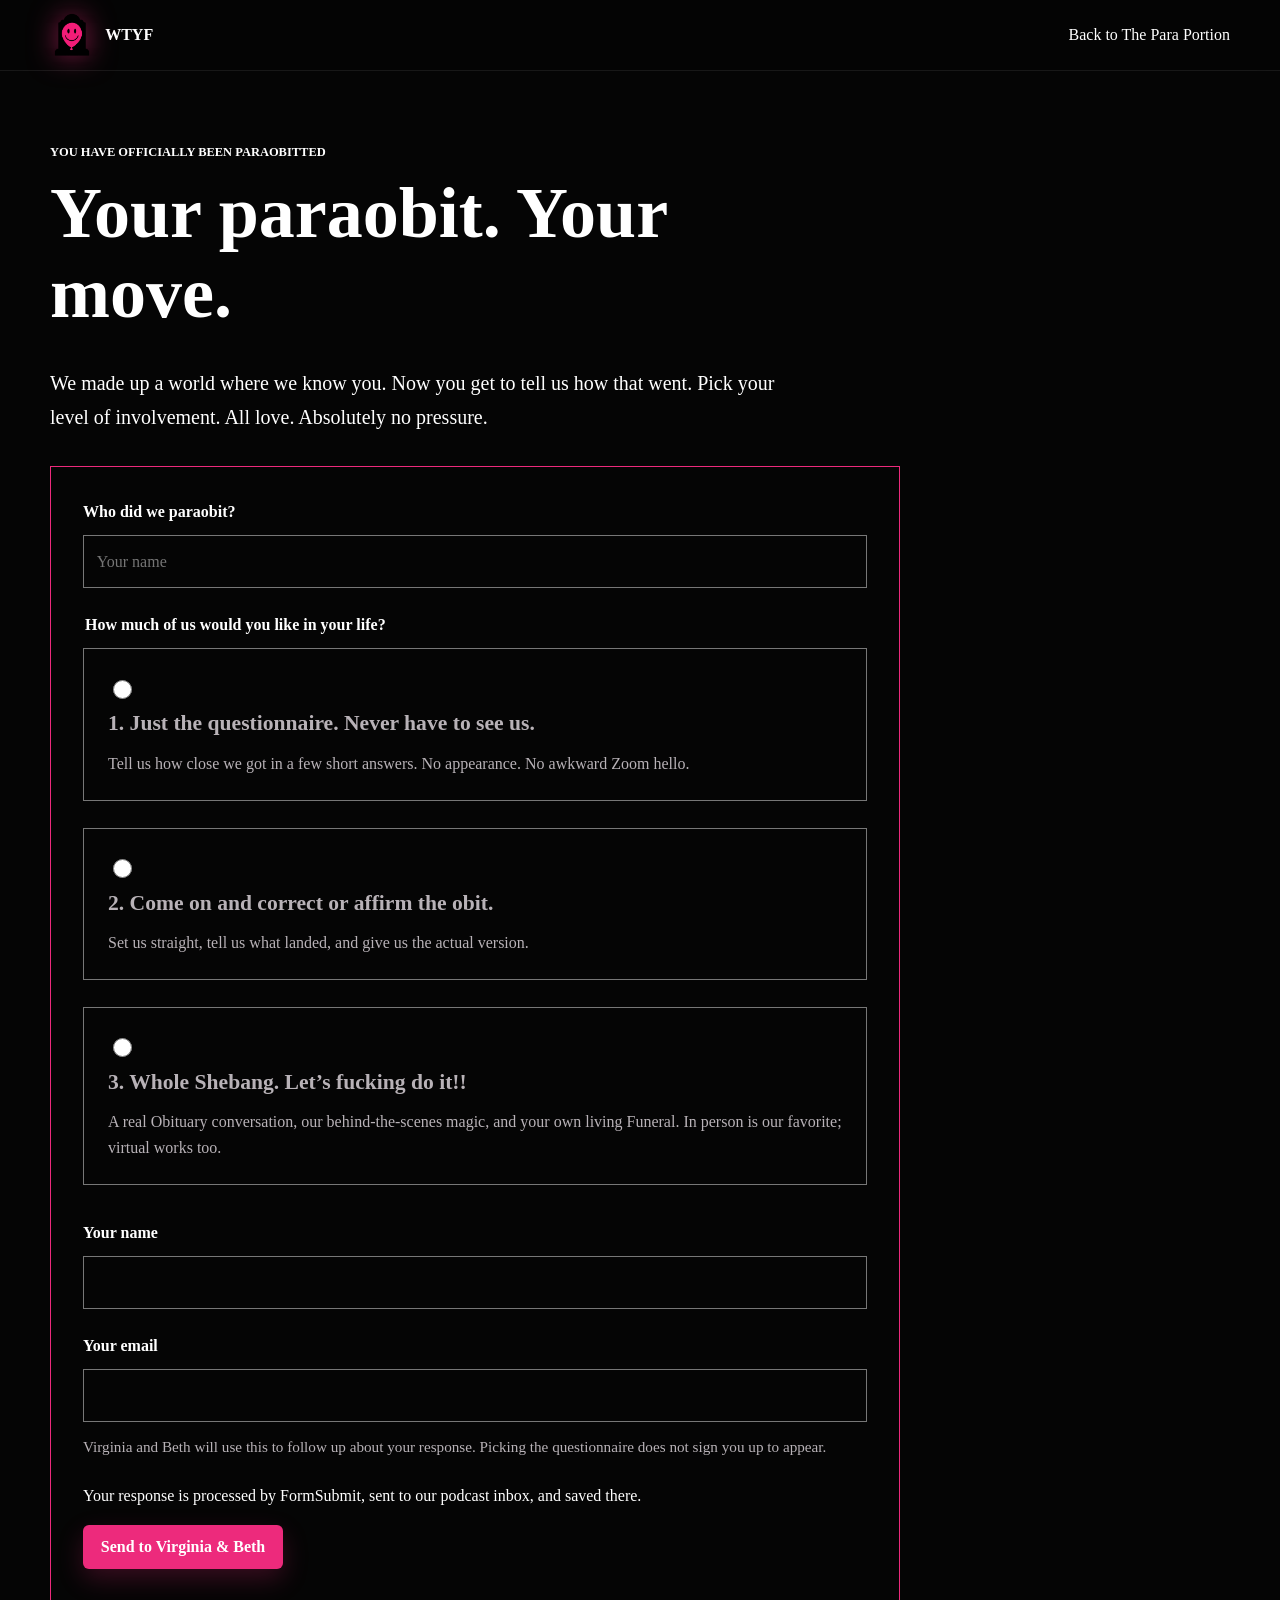
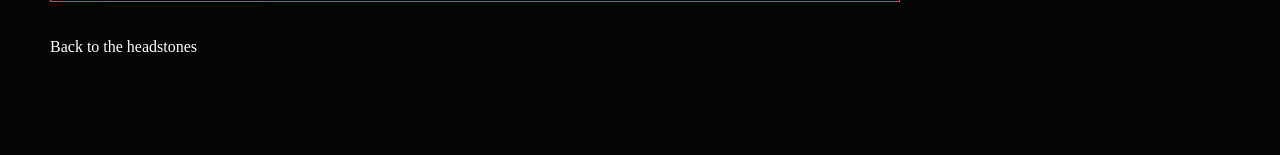
==== para-response.html @ bd0ec076 "Add nominations and paraobit response forms with approved email delivery" ====
<!doctype html><html lang="en"><head><meta charset="utf-8"><meta name="viewport" content="width=device-width,initial-scale=1"><title>Your paraobit. Your move. | WTYF</title><link rel="stylesheet" href="styles.css"></head><body><a class="skip-link" href="#main">Skip to content</a><header class="site-header"><nav class="nav-shell"><a class="brand-lockup" href="index.html"><img src="assets/images/tombstone-logo-transparent.png" alt="" width="44" height="44"><span>WTYF</span></a><a href="index.html#para-portion">Back to The Para Portion</a></nav></header><main id="main" class="para-response-main"><div class="section-inner"><p class="section-kicker">You have officially been paraobitted</p><h1>Your paraobit. Your move.</h1><p class="response-intro">We made up a world where we know you. Now you get to tell us how that went. Pick your level of involvement. All love. Absolutely no pressure.</p><form class="nomination-form para-response-form" action="https://formsubmit.co/welcometoyourfuneralpodcast@gmail.com" method="POST" data-response-form><input type="hidden" name="_template" value="table"><input type="hidden" name="_next" value="https://wtyf-podcast-preliminary.abuzzraven37.chatgpt.site/thank-you.html"><div hidden aria-hidden="true"><input type="text" name="_honey" tabindex="-1" autocomplete="off" aria-label="Leave empty"></div><input type="hidden" name="_subject" value="WTYF: Paraobit response"><label for="subject">Who did we paraobit?</label><input id="subject" name="subject" required maxlength="160" placeholder="Your name"><fieldset class="response-choices"><legend>How much of us would you like in your life?</legend>
<label class="response-choice"><input type="radio" name="choice" value="questionnaire" required><span><strong>1. Just the questionnaire. Never have to see us.</strong><small>Tell us how close we got in a few short answers. No appearance. No awkward Zoom hello.</small></span></label>
<label class="response-choice"><input type="radio" name="choice" value="correction" required><span><strong>2. Come on and correct or affirm the obit.</strong><small>Set us straight, tell us what landed, and give us the actual version.</small></span></label>
<label class="response-choice"><input type="radio" name="choice" value="whole-shebang" required><span><strong>3. Whole Shebang. Let’s fucking do it!!</strong><small>A real Obituary conversation, our behind-the-scenes magic, and your own living Funeral. In person is our favorite; virtual works too.</small></span></label></fieldset>
<div data-questionnaire hidden><h2>How close did we get?</h2><label for="accuracy">Overall, how close were we?</label><select id="accuracy" name="accuracy"><option value="">Choose an answer</option><option>Alarmingly close</option><option>A few lucky guesses</option><option>Beautifully, spectacularly wrong</option><option>A little of everything</option></select><label for="right">What did we get right?</label><textarea id="right" name="right" rows="3" maxlength="2000"></textarea><label for="wrong">What did we get wrong?</label><textarea id="wrong" name="wrong" rows="3" maxlength="2000"></textarea><label for="missing">What would you like us to know?</label><textarea id="missing" name="missing" rows="3" maxlength="2000"></textarea></div>
<div data-appearance hidden><h2>Let’s make it happen.</h2><label for="meeting">How would you prefer to join us?</label><select id="meeting" name="meeting"><option value="">Choose an option</option><option>In person, if we can make it work</option><option>Virtual</option><option>Either works</option></select><label for="notes">Anything you want us to know? <span>(optional)</span></label><textarea id="notes" name="notes" rows="3" maxlength="2000"></textarea></div>
<label for="responder">Your name</label><input id="responder" name="responder" required maxlength="160" autocomplete="name"><label for="reply-email">Your email</label><input id="reply-email" name="email" type="email" required maxlength="254" autocomplete="email"><p class="field-note">Virginia and Beth will use this to follow up about your response. Picking the questionnaire does not sign you up to appear.</p><p data-response-status role="status">Your response is processed by FormSubmit, sent to our podcast inbox, and saved there.</p><button type="submit" class="button button-primary" data-send-response>Send to Virginia &amp; Beth</button></form><p><a href="paraobitted.html">Back to the headstones</a></p></div></main><script src="para-response.js"></script><script src="form-config.js"></script></body></html>
---- styles.css ----
:root {
  --ink: #050505;
  --ink-soft: #0d0d0f;
  --charcoal: #171719;
  --charcoal-2: #242126;
  --pink: #ed2a7c;
  --pink-hot: #ed2a7c;
  --pink-soft: #ffffff;
  --rose: #ed2a7c;
  --bone: #ffffff;
  --off-white: #ffffff;
  --gray: #b8b2b7;
  --muted: #837b82;
  --border: rgba(237, 42, 124, 0.2);
  --shadow: rgba(237, 42, 124, 0.28);
  --max: 1180px;
}

* {
  box-sizing: border-box;
}

html {
  scroll-behavior: smooth;
}

body {
  margin: 0;
  background: var(--ink);
  color: var(--off-white);
  font-family: "Palatino Linotype", "Book Antiqua", Palatino, Georgia, serif;
  font-size: 16px;
  line-height: 1.6;
  letter-spacing: 0;
}

body.nav-open {
  overflow: hidden;
}

img {
  display: block;
  max-width: 100%;
}

a {
  color: inherit;
  text-decoration: none;
}

button,
input {
  font: inherit;
}

button {
  cursor: pointer;
}

:focus-visible {
  outline: 3px solid var(--pink-hot);
  outline-offset: 4px;
}

.skip-link {
  position: fixed;
  top: 1rem;
  left: 1rem;
  z-index: 100;
  transform: translateY(-160%);
  border: 1px solid var(--pink);
  background: var(--ink);
  color: var(--off-white);
  padding: 0.7rem 1rem;
  border-radius: 6px;
}

.skip-link:focus {
  transform: translateY(0);
}

.site-header {
  position: fixed;
  inset: 0 0 auto;
  z-index: 20;
  padding: 0.8rem 1rem;
  background: rgba(5, 5, 5, 0.74);
  border-bottom: 1px solid rgba(255, 255, 255, 0.08);
  backdrop-filter: blur(18px);
}

.nav-shell {
  width: min(100%, var(--max));
  margin: 0 auto;
  display: flex;
  align-items: center;
  justify-content: space-between;
  gap: 1rem;
}

.brand-lockup,
.footer-brand {
  display: inline-flex;
  align-items: center;
  gap: 0.7rem;
  min-width: 0;
  font-weight: 700;
  color: var(--off-white);
}

.brand-lockup img,
.footer-brand img {
  width: 44px;
  height: 44px;
  flex: 0 0 auto;
  filter: drop-shadow(0 0 14px rgba(237, 42, 124, 0.55));
}

.brand-lockup span {
  font-size: 1rem;
}

.nav-toggle {
  display: none;
  width: 44px;
  height: 44px;
  border: 1px solid var(--border);
  border-radius: 6px;
  background: rgba(255, 255, 255, 0.04);
  color: var(--off-white);
  align-items: center;
  justify-content: center;
  flex-direction: column;
  gap: 5px;
}

.nav-toggle span {
  width: 20px;
  height: 2px;
  background: currentColor;
  border-radius: 2px;
}

.nav-links {
  display: flex;
  align-items: center;
  gap: 0.15rem;
  color: var(--gray);
  font-size: 0.92rem;
  font-weight: 750;
}

.nav-links a {
  min-height: 42px;
  display: inline-flex;
  align-items: center;
  border-radius: 6px;
  padding: 0.58rem 0.78rem;
}

.nav-links a:hover,
.nav-links a:focus-visible {
  color: var(--off-white);
  background: rgba(237, 42, 124, 0.16);
}

.nav-links .nav-listen {
  margin-left: 0.35rem;
  border: 1px solid var(--pink);
  color: var(--off-white);
  background: rgba(237, 42, 124, 0.2);
}

.hero {
  position: relative;
  min-height: 88svh;
  overflow: hidden;
  isolation: isolate;
  display: flex;
  align-items: center;
  padding: 8rem 1rem 4.5rem;
}

.hero-bg {
  position: absolute;
  inset: 0;
  z-index: -2;
  background-image:
    linear-gradient(90deg, rgba(5, 5, 5, 0.98) 0%, rgba(5, 5, 5, 0.78) 42%, rgba(5, 5, 5, 0.28) 100%),
    linear-gradient(0deg, rgba(5, 5, 5, 0.92) 0%, rgba(5, 5, 5, 0.2) 46%, rgba(5, 5, 5, 0.7) 100%),
    url("assets/images/hosts-hero.png");
  background-size: cover;
  background-position: 50% 42%;
}

.hero::after {
  content: "";
  position: absolute;
  inset: auto 0 0;
  height: 8px;
  background: var(--pink);
  box-shadow: 0 0 34px var(--shadow);
}

.hero-content {
  width: min(100%, var(--max));
  margin: 0 auto;
}

.hero-logo {
  width: 116px;
  height: 116px;
  margin: 0 0 1.1rem;
  filter: drop-shadow(0 0 28px rgba(237, 42, 124, 0.7));
}

.eyebrow,
.section-kicker,
.card-label {
  margin: 0 0 0.75rem;
  color: var(--pink-soft);
  font-size: 0.78rem;
  line-height: 1.35;
  font-weight: 700;
  text-transform: uppercase;
  letter-spacing: 0;
}

h1,
h2,
h3,
blockquote {
  margin: 0;
  color: var(--off-white);
  font-family: "Palatino Linotype", "Book Antiqua", Palatino, Georgia, serif;
  font-weight: 700;
  line-height: 1.02;
  letter-spacing: 0;
}

h1 {
  max-width: 780px;
  font-size: 5.75rem;
}

.hero-quote {
  max-width: 780px;
  margin: 1.1rem 0 0;
  color: var(--pink-hot);
  font-family: "Palatino Linotype", "Book Antiqua", Palatino, Georgia, serif;
  font-size: 2.15rem;
  font-weight: 700;
  line-height: 1.12;
}

.hero-line {
  max-width: 680px;
  margin: 1rem 0 0;
  color: var(--bone);
  font-size: 1.2rem;
  font-weight: 850;
}

.hero-copy {
  max-width: 660px;
  margin: 1rem 0 0;
  color: var(--gray);
  font-size: 1.05rem;
}

.hero-actions,
.nominate-actions,
.card-actions {
  display: flex;
  flex-wrap: wrap;
  gap: 0.75rem;
}

.hero-actions {
  margin-top: 1.8rem;
}

.button,
.mini-button,
.newsletter-form button,
.product-row button {
  min-height: 44px;
  display: inline-flex;
  align-items: center;
  justify-content: center;
  border-radius: 6px;
  border: 1px solid transparent;
  padding: 0.72rem 1.05rem;
  font-weight: 700;
  line-height: 1.15;
  transition: transform 180ms ease, border-color 180ms ease, background 180ms ease, color 180ms ease;
}

.button:hover,
.mini-button:hover,
.newsletter-form button:hover,
.product-row button:hover {
  transform: translateY(-2px);
}

.button-primary,
.newsletter-form button,
.product-row button,
.mini-button {
  background: var(--pink);
  color: #ffffff;
  box-shadow: 0 10px 26px rgba(237, 42, 124, 0.22);
}

.button-primary:hover,
.newsletter-form button:hover,
.product-row button:hover,
.mini-button:hover {
  background: var(--pink-hot);
}

.button-secondary,
.mini-button-outline {
  border-color: var(--pink);
  background: rgba(5, 5, 5, 0.62);
  color: var(--off-white);
}

.button-secondary:hover,
.mini-button-outline:hover {
  background: rgba(237, 42, 124, 0.18);
}

.button-ghost {
  border-color: rgba(255, 255, 255, 0.28);
  background: rgba(255, 255, 255, 0.06);
  color: var(--off-white);
}

.section {
  padding: 6.5rem 1rem;
  background: var(--ink);
}

.section:nth-of-type(odd) {
  background: var(--ink-soft);
}

.section-inner {
  width: min(100%, var(--max));
  margin: 0 auto;
}

.two-column {
  display: grid;
  grid-template-columns: minmax(0, 0.85fr) minmax(0, 1.15fr);
  gap: 3rem;
  align-items: start;
}

.section-heading {
  max-width: 840px;
  margin-bottom: 2rem;
}

.compact-heading {
  max-width: 760px;
}

h2 {
  font-size: 3.4rem;
}

h3 {
  font-size: 1.55rem;
}

.prose {
  color: var(--gray);
  font-size: 1.06rem;
}

.prose p {
  margin: 0 0 1.1rem;
}

.prose strong {
  color: var(--off-white);
}

.pull-quote {
  margin: 2rem 0 0;
  padding: 1.5rem;
  border-left: 5px solid var(--pink);
  background: rgba(255, 255, 255, 0.04);
}

.pull-quote blockquote {
  color: var(--pink-soft);
  font-size: 2rem;
}

.pull-quote figcaption {
  margin-top: 0.75rem;
  color: var(--bone);
  font-weight: 800;
}

.photo-band {
  width: 100%;
  min-height: 360px;
  overflow: hidden;
  background: var(--charcoal);
}

.photo-band img {
  width: 100%;
  height: 520px;
  object-fit: cover;
  object-position: 50% 38%;
}

.host-grid {
  display: grid;
  grid-template-columns: repeat(2, minmax(0, 1fr));
  gap: 1rem;
}

.host-card,
.content-card,
.clip-card,
.process-step,
.merch-card,
.newsletter-form {
  border: 1px solid var(--border);
  border-radius: 8px;
  background: linear-gradient(180deg, rgba(255, 255, 255, 0.075), rgba(255, 255, 255, 0.025));
  box-shadow: 0 18px 54px rgba(0, 0, 0, 0.28);
}

.host-card {
  min-height: 520px;
  overflow: hidden;
  display: grid;
  grid-template-rows: 320px 1fr;
}

.host-photo {
  min-height: 320px;
  background-size: cover;
  background-image: url("assets/images/podcast-table.png");
}

.host-photo-virginia {
  background-position: 72% 42%;
}

.host-photo-beth {
  background-position: 26% 42%;
}

.host-copy {
  padding: 1.4rem;
}

.host-copy p:not(.card-label) {
  margin: 0.8rem 0 0;
  color: var(--gray);
}

.card-grid,
.clip-grid,
.process-grid,
.merch-grid {
  display: grid;
  gap: 1rem;
}

.episode-grid {
  grid-template-columns: repeat(3, minmax(0, 1fr));
}

.content-card {
  overflow: hidden;
}

.episode-card img {
  width: 100%;
  height: 225px;
  object-fit: cover;
}

.card-body {
  padding: 1.25rem;
}

.tag-row {
  display: flex;
  flex-wrap: wrap;
  gap: 0.45rem;
  margin-bottom: 0.9rem;
}

.tag-row span,
.clip-copy span {
  display: inline-flex;
  align-items: center;
  min-height: 28px;
  border: 1px solid rgba(237, 42, 124, 0.24);
  border-radius: 999px;
  padding: 0.18rem 0.55rem;
  color: var(--pink-soft);
  background: rgba(237, 42, 124, 0.12);
  font-size: 0.78rem;
  font-weight: 700;
}

.card-body p {
  min-height: 116px;
  margin: 0.9rem 0 1.1rem;
  color: var(--gray);
}

.mini-button {
  min-height: 38px;
  padding: 0.55rem 0.82rem;
  font-size: 0.9rem;
}

.sidequest-section {
  background:
    linear-gradient(180deg, rgba(237, 42, 124, 0.1), rgba(5, 5, 5, 0) 30%),
    var(--ink-soft);
}

.sidequest-intro {
  display: grid;
  grid-template-columns: minmax(0, 1fr) minmax(280px, 0.48fr);
  gap: 2rem;
  align-items: end;
  margin-bottom: 2rem;
}

.sidequest-intro p:last-child {
  margin: 0;
  color: var(--gray);
  font-size: 1.1rem;
}

.clip-grid {
  grid-template-columns: repeat(4, minmax(0, 1fr));
}

.clip-card {
  overflow: hidden;
  min-height: 420px;
  display: grid;
  grid-template-rows: 190px 1fr;
}

.clip-thumb {
  min-height: 190px;
  background-size: cover;
  background-position: center;
}

.clip-thumb-logo {
  display: flex;
  align-items: center;
  justify-content: center;
  background: var(--pink);
}

.clip-thumb-logo img {
  width: 96px;
  height: 96px;
}

.clip-copy {
  padding: 1.1rem;
}

.clip-copy h3 {
  margin-top: 0.8rem;
  font-size: 1.35rem;
}

.clip-copy p {
  min-height: 88px;
  margin: 0.8rem 0 1rem;
  color: var(--gray);
}

.process-grid {
  grid-template-columns: repeat(3, minmax(0, 1fr));
}

.process-step {
  min-height: 270px;
  padding: 1.4rem;
}

.process-step span {
  display: inline-flex;
  align-items: center;
  justify-content: center;
  width: 48px;
  height: 48px;
  border-radius: 999px;
  background: var(--pink);
  color: #ffffff;
  font-weight: 950;
  margin-bottom: 1.2rem;
}

.process-step p {
  margin: 0.85rem 0 0;
  color: var(--gray);
}

.merch-section {
  background:
    linear-gradient(180deg, rgba(237, 42, 124, 0.05), rgba(5, 5, 5, 0)),
    var(--ink);
}

.merch-grid {
  grid-template-columns: repeat(3, minmax(0, 1fr));
}

.merch-card {
  min-height: 420px;
  padding: 1rem;
  display: flex;
  flex-direction: column;
}

.product-visual {
  height: 156px;
  border: 1px solid rgba(255, 255, 255, 0.12);
  border-radius: 8px;
  background: var(--charcoal-2);
  display: flex;
  align-items: center;
  justify-content: center;
  color: var(--off-white);
  text-align: center;
  font-family: "Palatino Linotype", "Book Antiqua", Palatino, Georgia, serif;
  font-size: 1.9rem;
  font-weight: 700;
  line-height: 1.05;
  overflow: hidden;
}

.product-tee {
  background: #101010;
}

.product-tee img {
  width: 96px;
  height: 96px;
}

.product-tote {
  background: var(--bone);
  color: var(--ink);
}

.product-mug {
  background: var(--pink);
  color: #ffffff;
  border-radius: 8px 8px 56px 56px;
}

.product-stickers {
  gap: 0.75rem;
  background: var(--pink-soft);
  color: var(--ink);
  font-size: 1.25rem;
}

.product-stickers img {
  width: 72px;
  height: 72px;
}

.product-hoodie {
  background: #111111;
  border-top-left-radius: 76px;
  border-top-right-radius: 76px;
}

.product-poster {
  padding: 1rem;
  background-image: linear-gradient(rgba(5, 5, 5, 0.08), rgba(5, 5, 5, 0.72)), url("assets/images/pink-layout-reference.png");
  background-size: cover;
  background-position: 50% 18%;
  color: #ffffff;
  text-shadow: 0 2px 12px rgba(0, 0, 0, 0.6);
}

.merch-card h3 {
  margin-top: 1rem;
  font-size: 1.35rem;
}

.merch-card p {
  flex: 1;
  margin: 0.85rem 0 1rem;
  color: var(--gray);
}

.product-row {
  display: flex;
  align-items: center;
  justify-content: space-between;
  gap: 0.75rem;
  margin-top: auto;
}

.product-row span {
  color: var(--pink-soft);
  font-size: 1.2rem;
  font-weight: 950;
}

.product-row button {
  min-height: 40px;
  padding: 0.58rem 0.82rem;
  border: 0;
}

.nominate-section {
  background:
    linear-gradient(90deg, rgba(237, 42, 124, 0.18), rgba(5, 5, 5, 0) 55%),
    var(--ink-soft);
}

.nominate-inner {
  display: grid;
  grid-template-columns: minmax(0, 1fr) minmax(320px, 0.48fr);
  gap: 2rem;
  align-items: center;
}

.nominate-copy p:not(.section-kicker) {
  max-width: 700px;
  color: var(--gray);
  font-size: 1.08rem;
}

.nominate-actions {
  margin-top: 1.5rem;
}

.newsletter-form {
  padding: 1.25rem;
}

.newsletter-form label {
  display: block;
  margin-bottom: 0.8rem;
  color: var(--off-white);
  font-family: "Palatino Linotype", "Book Antiqua", Palatino, Georgia, serif;
  font-size: 1.5rem;
  font-weight: 700;
  line-height: 1.1;
}

.form-row {
  display: flex;
  gap: 0.6rem;
}

.newsletter-form input {
  min-width: 0;
  width: 100%;
  min-height: 48px;
  border: 1px solid rgba(255, 255, 255, 0.2);
  border-radius: 6px;
  background: rgba(0, 0, 0, 0.34);
  color: var(--off-white);
  padding: 0.75rem 0.85rem;
}

.newsletter-form input::placeholder {
  color: var(--muted);
}

.newsletter-form button {
  border: 0;
  min-height: 48px;
}

.newsletter-form p {
  margin: 0.9rem 0 0;
  color: var(--gray);
  font-size: 0.92rem;
}

.site-footer {
  padding: 4rem 1rem;
  border-top: 1px solid var(--border);
  background: #030303;
}

.footer-inner {
  width: min(100%, var(--max));
  margin: 0 auto;
  display: grid;
  gap: 1.1rem;
  color: var(--gray);
}

.footer-brand {
  align-items: center;
  width: fit-content;
  color: var(--off-white);
  font-family: "Palatino Linotype", "Book Antiqua", Palatino, Georgia, serif;
  font-size: 1.4rem;
  line-height: 1.15;
}

.footer-links,
.footer-meta {
  display: flex;
  flex-wrap: wrap;
  gap: 0.7rem 1rem;
}

.footer-links a,
.footer-meta a {
  color: var(--pink-soft);
}

.footer-links a:hover,
.footer-meta a:hover {
  color: var(--pink-hot);
}

@media (max-width: 1040px) {
  h1 {
    max-width: 680px;
    font-size: 4.5rem;
  }

  h2 {
    font-size: 2.8rem;
  }

  .episode-grid,
  .merch-grid {
    grid-template-columns: repeat(2, minmax(0, 1fr));
  }

  .clip-grid {
    grid-template-columns: repeat(2, minmax(0, 1fr));
  }
}

@media (max-width: 820px) {
  .site-header {
    padding: 0.65rem 0.85rem;
  }

  .nav-toggle {
    display: inline-flex;
  }

  .nav-links {
    position: fixed;
    inset: 68px 0 auto;
    display: none;
    grid-template-columns: 1fr;
    gap: 0;
    padding: 0.5rem 0.85rem 1rem;
    background: rgba(5, 5, 5, 0.96);
    border-bottom: 1px solid var(--border);
  }

  .nav-links.is-open {
    display: grid;
  }

  .nav-links a {
    min-height: 48px;
  }

  .nav-links .nav-listen {
    margin: 0.35rem 0 0;
    justify-content: center;
  }

  .hero {
    min-height: 86svh;
    padding-top: 7rem;
    padding-bottom: 3.2rem;
  }

  .hero-bg {
    background-image:
      linear-gradient(180deg, rgba(5, 5, 5, 0.82) 0%, rgba(5, 5, 5, 0.7) 42%, rgba(5, 5, 5, 0.95) 100%),
      url("assets/images/hosts-hero.png");
    background-position: 54% 50%;
  }

  .hero-logo {
    width: 82px;
    height: 82px;
  }

  h1 {
    max-width: 600px;
    font-size: 3.35rem;
  }

  h2 {
    font-size: 2.35rem;
  }

  .hero-quote,
  .pull-quote blockquote {
    font-size: 1.65rem;
  }

  .two-column,
  .host-grid,
  .sidequest-intro,
  .process-grid,
  .nominate-inner {
    grid-template-columns: 1fr;
  }

  .photo-band img {
    height: 360px;
  }

  .host-card {
    min-height: 0;
  }
}

@media (max-width: 620px) {
  body {
    font-size: 15px;
  }

  .section {
    padding: 4.8rem 1rem;
  }

  h1 {
    font-size: 2.7rem;
  }

  h2 {
    font-size: 2rem;
  }

  .hero-quote {
    font-size: 1.45rem;
  }

  .hero-line,
  .hero-copy {
    font-size: 1rem;
  }

  .hero-actions,
  .nominate-actions,
  .card-actions {
    gap: 0.6rem;
  }

  .button {
    width: 100%;
  }

  .episode-grid,
  .clip-grid,
  .merch-grid {
    grid-template-columns: 1fr;
  }

  .card-body p,
  .clip-copy p {
    min-height: 0;
  }

  .form-row,
  .product-row {
    align-items: stretch;
    flex-direction: column;
  }

  .newsletter-form button,
  .product-row button {
    width: 100%;
  }
}

/* Show formats */
.format-note { margin-top: 2rem; padding: 1.5rem; border-left: 3px solid #ed2a7c; line-height: 1.75; background: rgba(237,42,124,.06); }
.format-note strong { display: block; margin-bottom: .5rem; }
.para-section { background: #050505; }
.para-intro { display: grid; grid-template-columns: 1fr 1.2fr; gap: 3rem; align-items: start; margin: 2.5rem 0; }
.para-deck { margin: 0; font-size: clamp(1.6rem, 3vw, 2.6rem); line-height: 1.2; color: #ed2a7c; font-weight: 800; }
.para-invitation { max-width: 820px; margin: 3rem auto 0; border: 1px solid #ed2a7c; padding: clamp(1.5rem, 4vw, 3rem); text-align: center; line-height: 1.8; }
.para-invitation h3 { font-size: clamp(1.7rem, 4vw, 2.5rem); margin: .6rem 0 1rem; }
.invitation-signature { margin-top: 1.7rem; color: #ed2a7c; }
@media (max-width: 760px) { .para-intro { grid-template-columns: 1fr; gap: 1.5rem; } }

/* Serif typography throughout. */
h1, h2, h3, h4, h5, h6 { font-family: "Palatino Linotype", "Book Antiqua", Palatino, Georgia, serif; font-weight: 700; line-height: 1.12; }
.section-kicker, .eyebrow, .card-label, .tag-row, nav, button, input { font-family: "Palatino Linotype", "Book Antiqua", Palatino, Georgia, serif; }

button, input, select, textarea { font-family: "Palatino Linotype", "Book Antiqua", Palatino, Georgia, serif; }

.published-episodes { display: grid; grid-template-columns: repeat(2, minmax(0, 1fr)); gap: 1.5rem; margin-top: 2rem; }
.published-episode { padding: 1.8rem; border: 1px solid rgba(237,42,124,.35); background: #050505; }
.published-episode:first-child { grid-column: 1 / -1; border-color: #ed2a7c; }
.published-episode h3 { font-size: 1.8rem; margin: .6rem 0 1rem; }
.published-episode p { line-height: 1.7; }
.published-episode .mini-button { display: inline-block; margin-top: 1rem; }
@media(max-width: 700px) { .published-episodes { grid-template-columns: 1fr; } }

.nomination-layout { display: grid; grid-template-columns: 1fr 1.15fr; gap: 3rem; align-items: start; }
.nomination-layout p { line-height: 1.75; }
.nomination-form { padding: 2rem; border: 1px solid #ed2a7c; background: #050505; }
.nomination-form label:not(.format-option), .nomination-form legend { display: block; color: #fff; font-weight: 700; margin-bottom: .65rem; }
.nomination-form fieldset { margin: 0 0 1.5rem; padding: 0; border: 0; }
.format-option { display: flex; gap: .7rem; align-items: center; padding: .65rem 0; cursor: pointer; }
.nomination-form input:not([type=radio]), .nomination-form textarea { width: 100%; display: block; box-sizing: border-box; padding: .8rem; margin-bottom: 1.5rem; border: 1px solid #777; background: #050505; color: #fff; font: inherit; border-radius: 0; }
.nomination-form input[type=radio] { accent-color: #ed2a7c; width: 1.2rem; height: 1.2rem; }
.nomination-form :focus-visible { outline: 2px solid #ed2a7c; outline-offset: 3px; }
.nomination-form label span, .field-note { color: #b8b2b7; font-weight: 400; }
.nomination-form .field-note { font-size: .95rem; margin-top: -.7rem; margin-bottom: 1.5rem; }
.nomination-form textarea { resize: vertical; }
.nomination-form button { white-space: normal; }
@media(max-width: 760px) { .nomination-layout { grid-template-columns: 1fr; gap: 1.5rem; } .nomination-form { padding: 1.25rem; } }

.para-mega-button { display: block; padding: 2rem; margin: 3rem 0; border: 2px solid #ed2a7c; background: #ed2a7c; color: #fff; text-align: center; font-size: clamp(1.6rem, 3vw, 2.7rem); font-weight: 700; line-height: 1.25; text-decoration: none; }
.para-mega-button:hover { background: #050505; }
.para-response-main { padding: 9rem 1rem 5rem; }
.para-response-main h1 { font-size: clamp(2.5rem, 6vw, 4.5rem); }
.response-intro { max-width: 760px; font-size: 1.25rem; line-height: 1.7; margin: 2rem 0; }
.para-response-form { max-width: 850px; margin: 2rem 0; }
.response-choices { display: grid; gap: 1rem; }
.response-choice { display: flex; align-items: start; gap: 1rem; padding: 1.5rem; border: 1px solid #777; cursor: pointer; }
.response-choice:has(input:checked) { border-color: #ed2a7c; background: rgba(237,42,124,.1); }
.response-choice strong, .response-choice small { display: block; }
.response-choice strong { font-size: 1.35rem; }
.response-choice small { margin-top: .6rem; font-size: 1rem; font-weight: 400; line-height: 1.6; }
.response-choice input { accent-color: #ed2a7c; flex-shrink: 0; margin-top: .4rem; }
.para-response-form [hidden] { display: none; }
.para-response-form h2 { font-size: 2rem; margin: 2rem 0; }
.para-response-form select { font: inherit; color: #fff; background: #050505; border: 1px solid #777; width: 100%; padding: .8rem; margin-bottom: 1.5rem; }
.headstone-grid { display: grid; grid-template-columns: repeat(auto-fit,minmax(200px, 280px)); gap: 2rem; margin: 3rem 0; }
.headstone-link { min-height: 280px; border: 2px solid #ed2a7c; border-radius: 50% 50% 0 0 / 35% 35% 0 0; padding: 3.5rem 1.5rem 2rem; display: flex; flex-direction: column; justify-content: center; align-items: center; gap: 1rem; text-align: center; text-decoration: none; }
.headstone-link strong { font-size: 2rem; color: #fff; }
.headstone-link:hover { background: rgba(237,42,124,.12); }
.headstone-symbol { color: #ed2a7c; font-size: 2rem; }
.headstone-empty { padding: 2rem 0; color: #b8b2b7; }
@media(max-width:620px) { .response-choice { padding: 1rem; } .para-response-main { padding-top: 7rem; } .para-mega-button { padding: 1.5rem 1rem; } }
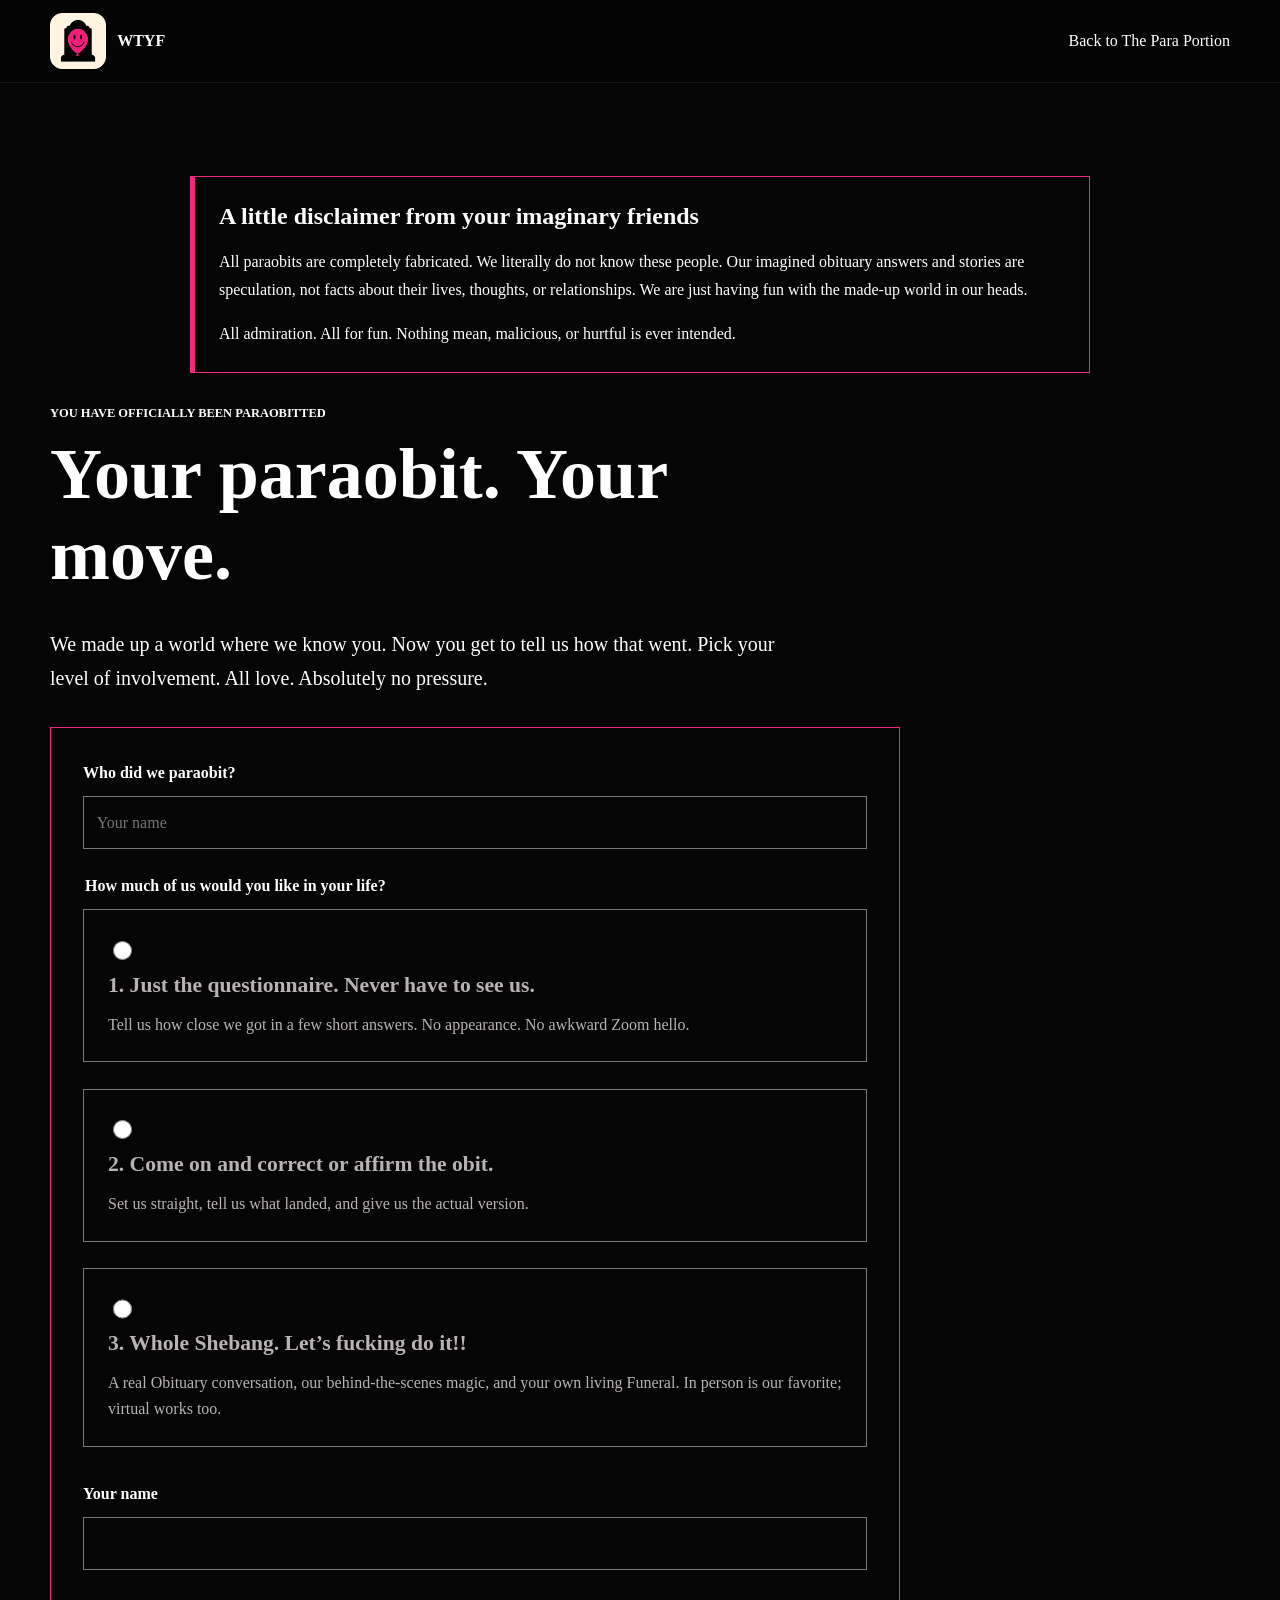
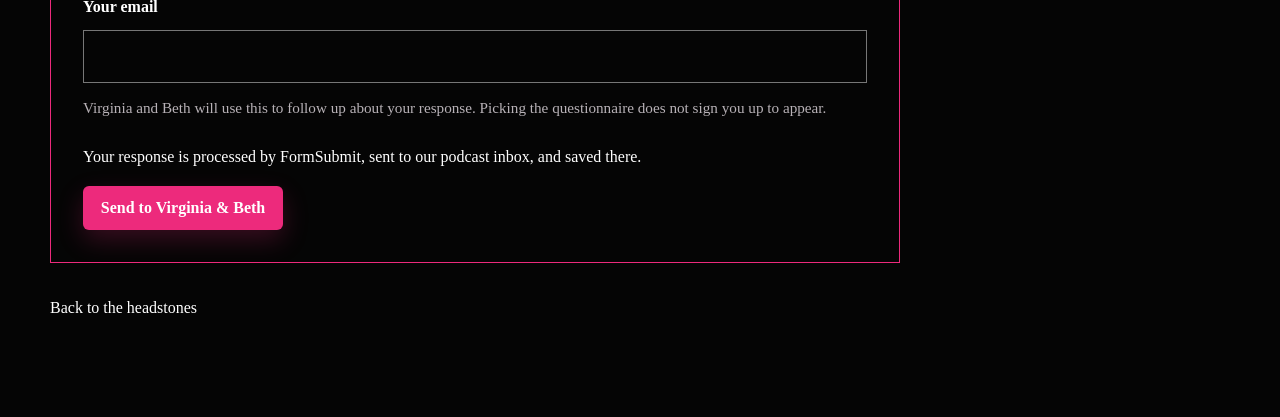
==== commit da115e9e: "Clarify paraobits are fabricated speculation for fun" ====
--- a/para-response.html
+++ b/para-response.html
@@ -1,4 +1,4 @@
-<!doctype html><html lang="en"><head><meta charset="utf-8"><meta name="viewport" content="width=device-width,initial-scale=1"><title>Your paraobit. Your move. | WTYF</title><link rel="stylesheet" href="styles.css"></head><body><a class="skip-link" href="#main">Skip to content</a><header class="site-header"><nav class="nav-shell"><a class="brand-lockup" href="index.html"><img src="assets/images/tombstone-logo-transparent.png" alt="" width="44" height="44"><span>WTYF</span></a><a href="index.html#para-portion">Back to The Para Portion</a></nav></header><main id="main" class="para-response-main"><div class="section-inner"><p class="section-kicker">You have officially been paraobitted</p><h1>Your paraobit. Your move.</h1><p class="response-intro">We made up a world where we know you. Now you get to tell us how that went. Pick your level of involvement. All love. Absolutely no pressure.</p><form class="nomination-form para-response-form" action="https://formsubmit.co/welcometoyourfuneralpodcast@gmail.com" method="POST" data-response-form><input type="hidden" name="_template" value="table"><input type="hidden" name="_next" value="https://wtyf-podcast-preliminary.abuzzraven37.chatgpt.site/thank-you.html"><div hidden aria-hidden="true"><input type="text" name="_honey" tabindex="-1" autocomplete="off" aria-label="Leave empty"></div><input type="hidden" name="_subject" value="WTYF: Paraobit response"><label for="subject">Who did we paraobit?</label><input id="subject" name="subject" required maxlength="160" placeholder="Your name"><fieldset class="response-choices"><legend>How much of us would you like in your life?</legend>
+<!doctype html><html lang="en"><head><meta charset="utf-8"><meta name="viewport" content="width=device-width,initial-scale=1"><title>Your paraobit. Your move. | WTYF</title><link rel="stylesheet" href="styles.css"></head><body><a class="skip-link" href="#main">Skip to content</a><header class="site-header"><nav class="nav-shell"><a class="brand-lockup" href="index.html"><img src="assets/images/tombstone-logo-transparent.png" alt="" width="44" height="44"><span>WTYF</span></a><a href="index.html#para-portion">Back to The Para Portion</a></nav></header><main id="main" class="para-response-main"><aside class="para-disclaimer" aria-label="Paraobit disclaimer"><h3>A little disclaimer from your imaginary friends</h3><p>All paraobits are completely fabricated. We literally do not know these people. Our imagined obituary answers and stories are speculation, not facts about their lives, thoughts, or relationships. We are just having fun with the made-up world in our heads.</p><p>All admiration. All for fun. Nothing mean, malicious, or hurtful is ever intended.</p></aside><div class="section-inner"><p class="section-kicker">You have officially been paraobitted</p><h1>Your paraobit. Your move.</h1><p class="response-intro">We made up a world where we know you. Now you get to tell us how that went. Pick your level of involvement. All love. Absolutely no pressure.</p><form class="nomination-form para-response-form" action="https://formsubmit.co/welcometoyourfuneralpodcast@gmail.com" method="POST" data-response-form><input type="hidden" name="_template" value="table"><input type="hidden" name="_next" value="https://wtyf-podcast-preliminary.abuzzraven37.chatgpt.site/thank-you.html"><div hidden aria-hidden="true"><input type="text" name="_honey" tabindex="-1" autocomplete="off" aria-label="Leave empty"></div><input type="hidden" name="_subject" value="WTYF: Paraobit response"><label for="subject">Who did we paraobit?</label><input id="subject" name="subject" required maxlength="160" placeholder="Your name"><fieldset class="response-choices"><legend>How much of us would you like in your life?</legend>
 <label class="response-choice"><input type="radio" name="choice" value="questionnaire" required><span><strong>1. Just the questionnaire. Never have to see us.</strong><small>Tell us how close we got in a few short answers. No appearance. No awkward Zoom hello.</small></span></label>
 <label class="response-choice"><input type="radio" name="choice" value="correction" required><span><strong>2. Come on and correct or affirm the obit.</strong><small>Set us straight, tell us what landed, and give us the actual version.</small></span></label>
 <label class="response-choice"><input type="radio" name="choice" value="whole-shebang" required><span><strong>3. Whole Shebang. Let’s fucking do it!!</strong><small>A real Obituary conversation, our behind-the-scenes magic, and your own living Funeral. In person is our favorite; virtual works too.</small></span></label></fieldset>
--- a/styles.css
+++ b/styles.css
@@ -1062,3 +1062,57 @@
 .headstone-symbol { color: #ed2a7c; font-size: 2rem; }
 .headstone-empty { padding: 2rem 0; color: #b8b2b7; }
 @media(max-width:620px) { .response-choice { padding: 1rem; } .para-response-main { padding-top: 7rem; } .para-mega-button { padding: 1.5rem 1rem; } }
+
+.reviews-section { border-top: 1px solid rgba(237,42,124,.35); }
+.nomination-form select { width: 100%; padding: .8rem; margin-bottom: 1.5rem; color: #fff; background: #050505; font: inherit; border: 1px solid #777; }
+.nomination-form .review-consent { display: flex; align-items: start; gap: .8rem; line-height: 1.6; font-weight: 400; margin: 1.5rem 0; }
+.nomination-form .review-consent input { flex: 0 0 auto; width: 1.2rem; margin-top: .3rem; accent-color: #ed2a7c; }
+
+/* Cream belongs only behind the logo to reveal the black headstone. */
+.brand-lockup img, .footer-brand img, .hero-logo {
+  background: #fff4df;
+  border: 1px solid #fff4df;
+  border-radius: 12px;
+  padding: 5px;
+  object-fit: contain;
+  filter: none;
+}
+.brand-lockup img, .footer-brand img { width: 56px; height: 56px; }
+.hero-logo { width: 136px; height: 136px; padding: 10px; border-radius: 20px; }
+
+/* Original photos: complete frames, original colors, no image effects. */
+.photo-hero { display: block; min-height: 0; padding-top: 8rem; background: #050505; }
+.hero-photo-layout { width: min(100%, 1320px); margin: auto; display: grid; grid-template-columns: 1.05fr 1fr; gap: clamp(2rem, 5vw, 5rem); align-items: center; }
+.photo-hero .hero-content { width: 100%; }
+.photo-hero h1 { font-size: clamp(2.8rem, 5vw, 5rem); }
+.hero-original-photo { margin: 0; border: 1px solid #ed2a7c; padding: 10px; background: #050505; }
+.hero-original-photo img, .original-gallery img, .photo-feature img { display: block; width: 100%; height: auto; object-fit: contain; filter: none; opacity: 1; transform: none; border-radius: 0; }
+.hero-original-photo figcaption { text-align: center; padding: .8rem 0 .2rem; color: #fff; font-size: 1.2rem; }
+.original-gallery-section { border-top: 1px solid rgba(237,42,124,.3); }
+.photo-feature, .original-gallery figure { margin: 0; padding: 10px; border: 1px solid rgba(237,42,124,.55); background: #050505; }
+.photo-feature { margin: 2.5rem 0; }
+.original-gallery { display: grid; grid-template-columns: 1fr 1fr; gap: 2rem; align-items: start; }
+.original-gallery a, .photo-feature a, .hero-original-photo a { display: block; }
+@media (max-width: 820px) { .hero-photo-layout { grid-template-columns: 1fr; gap: 2.5rem; } .hero-original-photo { width: min(100%, 560px); margin-inline: auto; } }
+@media (max-width: 620px) { .original-gallery { grid-template-columns: 1fr; gap: 1.5rem; } .photo-feature, .original-gallery figure { padding: 6px; } }
+
+/* Hide only the supplied white margins; original files and photo pixels stay intact. */
+.photo-window { display: block; position: relative; width: 100%; overflow: hidden; aspect-ratio: 1080 / 718; }
+.photo-window img { position: absolute; left: 0; width: 100%; max-width: none; height: auto; }
+.photo-trim-standard img { top: -15.0418%; }
+.photo-trim-walking img { top: -24.5125%; }
+.hero-original-photo, .photo-feature, .original-gallery figure {
+  border: 3px double #ed2a7c;
+  padding: 12px;
+  background: #050505;
+  box-shadow: 0 12px 30px rgba(0,0,0,.35);
+}
+@media(max-width:620px) { .hero-original-photo, .photo-feature, .original-gallery figure { padding: 8px; } }
+
+.episode-title-link { color: #fff; text-decoration: underline; text-decoration-color: #ed2a7c; text-underline-offset: .2em; text-decoration-thickness: 1px; }
+.episode-title-link:hover { color: #ed2a7c; }
+.sr-only { position: absolute; width: 1px; height: 1px; padding: 0; margin: -1px; overflow: hidden; clip-path: inset(50%); white-space: nowrap; border: 0; }
+
+.para-disclaimer { max-width: 900px; margin: 2rem auto; padding: 1.5rem; border: 1px solid #ed2a7c; border-left: 5px solid #ed2a7c; background: #050505; color: #fff; line-height: 1.75; }
+.para-disclaimer h3 { font-size: 1.5rem; line-height: 1.3; margin-bottom: 1rem; }
+.para-disclaimer p:last-child { margin-bottom: 0; }
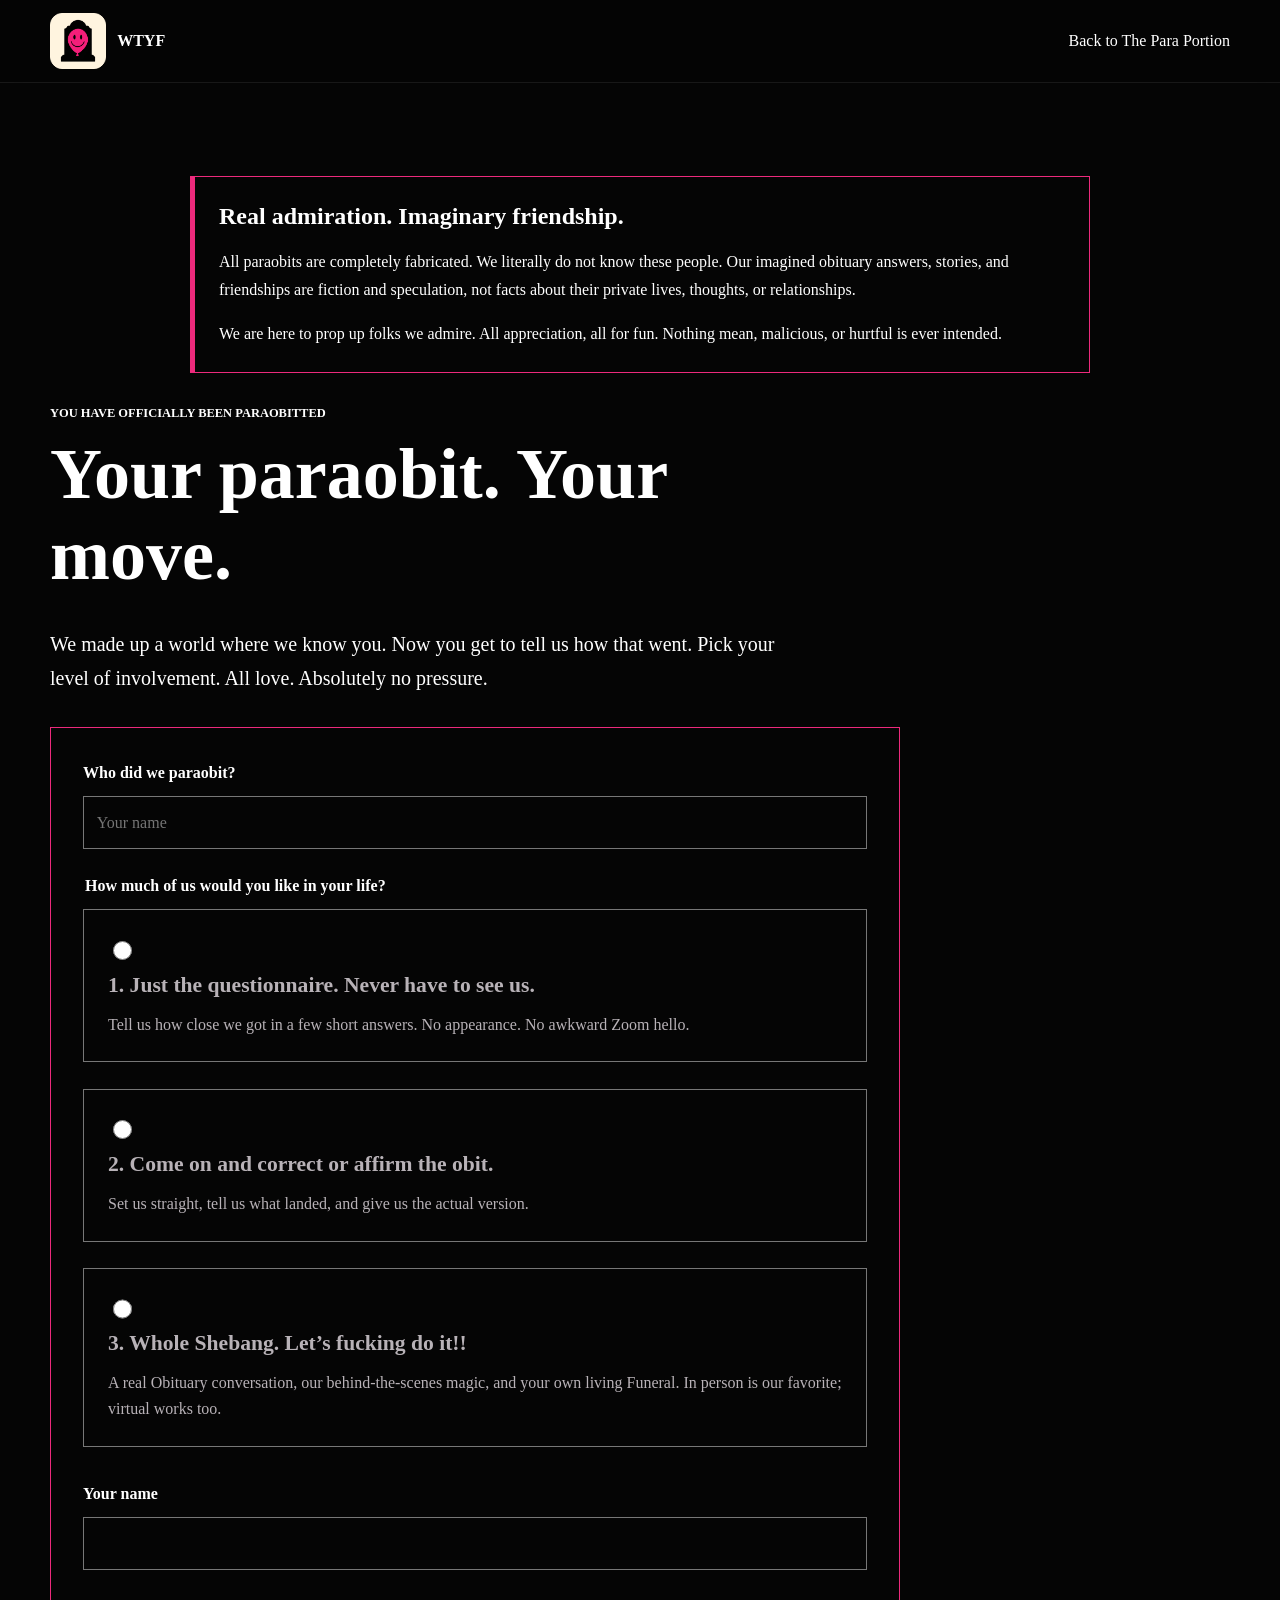
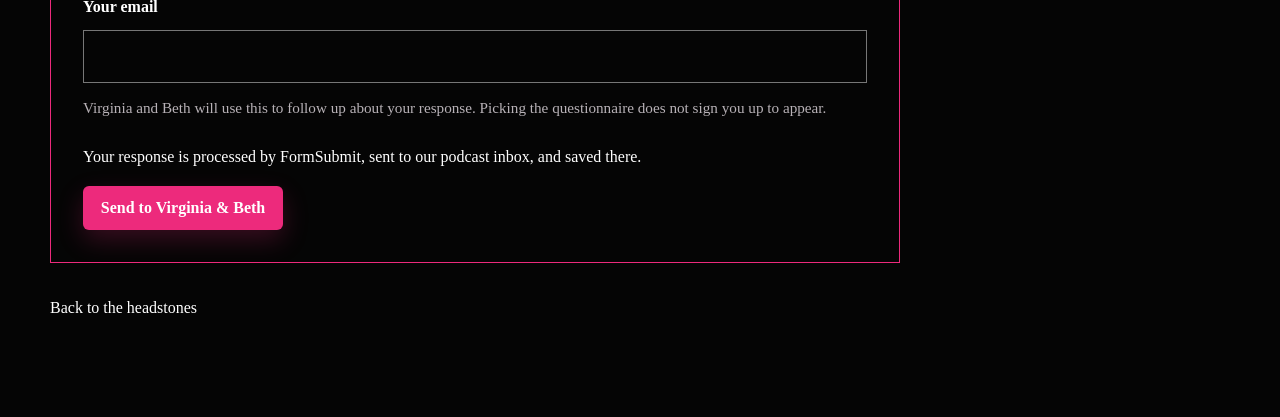
==== commit 47376fe2: "Emphasize appreciation and fictional paraobit relationships" ====
--- a/para-response.html
+++ b/para-response.html
@@ -1,4 +1,4 @@
-<!doctype html><html lang="en"><head><meta charset="utf-8"><meta name="viewport" content="width=device-width,initial-scale=1"><title>Your paraobit. Your move. | WTYF</title><link rel="stylesheet" href="styles.css"></head><body><a class="skip-link" href="#main">Skip to content</a><header class="site-header"><nav class="nav-shell"><a class="brand-lockup" href="index.html"><img src="assets/images/tombstone-logo-transparent.png" alt="" width="44" height="44"><span>WTYF</span></a><a href="index.html#para-portion">Back to The Para Portion</a></nav></header><main id="main" class="para-response-main"><aside class="para-disclaimer" aria-label="Paraobit disclaimer"><h3>A little disclaimer from your imaginary friends</h3><p>All paraobits are completely fabricated. We literally do not know these people. Our imagined obituary answers and stories are speculation, not facts about their lives, thoughts, or relationships. We are just having fun with the made-up world in our heads.</p><p>All admiration. All for fun. Nothing mean, malicious, or hurtful is ever intended.</p></aside><div class="section-inner"><p class="section-kicker">You have officially been paraobitted</p><h1>Your paraobit. Your move.</h1><p class="response-intro">We made up a world where we know you. Now you get to tell us how that went. Pick your level of involvement. All love. Absolutely no pressure.</p><form class="nomination-form para-response-form" action="https://formsubmit.co/welcometoyourfuneralpodcast@gmail.com" method="POST" data-response-form><input type="hidden" name="_template" value="table"><input type="hidden" name="_next" value="https://wtyf-podcast-preliminary.abuzzraven37.chatgpt.site/thank-you.html"><div hidden aria-hidden="true"><input type="text" name="_honey" tabindex="-1" autocomplete="off" aria-label="Leave empty"></div><input type="hidden" name="_subject" value="WTYF: Paraobit response"><label for="subject">Who did we paraobit?</label><input id="subject" name="subject" required maxlength="160" placeholder="Your name"><fieldset class="response-choices"><legend>How much of us would you like in your life?</legend>
+<!doctype html><html lang="en"><head><meta charset="utf-8"><meta name="viewport" content="width=device-width,initial-scale=1"><title>Your paraobit. Your move. | WTYF</title><link rel="stylesheet" href="styles.css"></head><body><a class="skip-link" href="#main">Skip to content</a><header class="site-header"><nav class="nav-shell"><a class="brand-lockup" href="index.html"><img src="assets/images/tombstone-logo-transparent.png" alt="" width="44" height="44"><span>WTYF</span></a><a href="index.html#para-portion">Back to The Para Portion</a></nav></header><main id="main" class="para-response-main"><aside class="para-disclaimer" aria-label="Paraobit disclaimer"><h3>Real admiration. Imaginary friendship.</h3><p>All paraobits are completely fabricated. We literally do not know these people. Our imagined obituary answers, stories, and friendships are fiction and speculation, not facts about their private lives, thoughts, or relationships.</p><p>We are here to prop up folks we admire. All appreciation, all for fun. Nothing mean, malicious, or hurtful is ever intended.</p></aside><div class="section-inner"><p class="section-kicker">You have officially been paraobitted</p><h1>Your paraobit. Your move.</h1><p class="response-intro">We made up a world where we know you. Now you get to tell us how that went. Pick your level of involvement. All love. Absolutely no pressure.</p><form class="nomination-form para-response-form" action="https://formsubmit.co/welcometoyourfuneralpodcast@gmail.com" method="POST" data-response-form><input type="hidden" name="_template" value="table"><input type="hidden" name="_next" value="https://wtyf-podcast-preliminary.abuzzraven37.chatgpt.site/thank-you.html"><div hidden aria-hidden="true"><input type="text" name="_honey" tabindex="-1" autocomplete="off" aria-label="Leave empty"></div><input type="hidden" name="_subject" value="WTYF: Paraobit response"><label for="subject">Who did we paraobit?</label><input id="subject" name="subject" required maxlength="160" placeholder="Your name"><fieldset class="response-choices"><legend>How much of us would you like in your life?</legend>
 <label class="response-choice"><input type="radio" name="choice" value="questionnaire" required><span><strong>1. Just the questionnaire. Never have to see us.</strong><small>Tell us how close we got in a few short answers. No appearance. No awkward Zoom hello.</small></span></label>
 <label class="response-choice"><input type="radio" name="choice" value="correction" required><span><strong>2. Come on and correct or affirm the obit.</strong><small>Set us straight, tell us what landed, and give us the actual version.</small></span></label>
 <label class="response-choice"><input type="radio" name="choice" value="whole-shebang" required><span><strong>3. Whole Shebang. Let’s fucking do it!!</strong><small>A real Obituary conversation, our behind-the-scenes magic, and your own living Funeral. In person is our favorite; virtual works too.</small></span></label></fieldset>
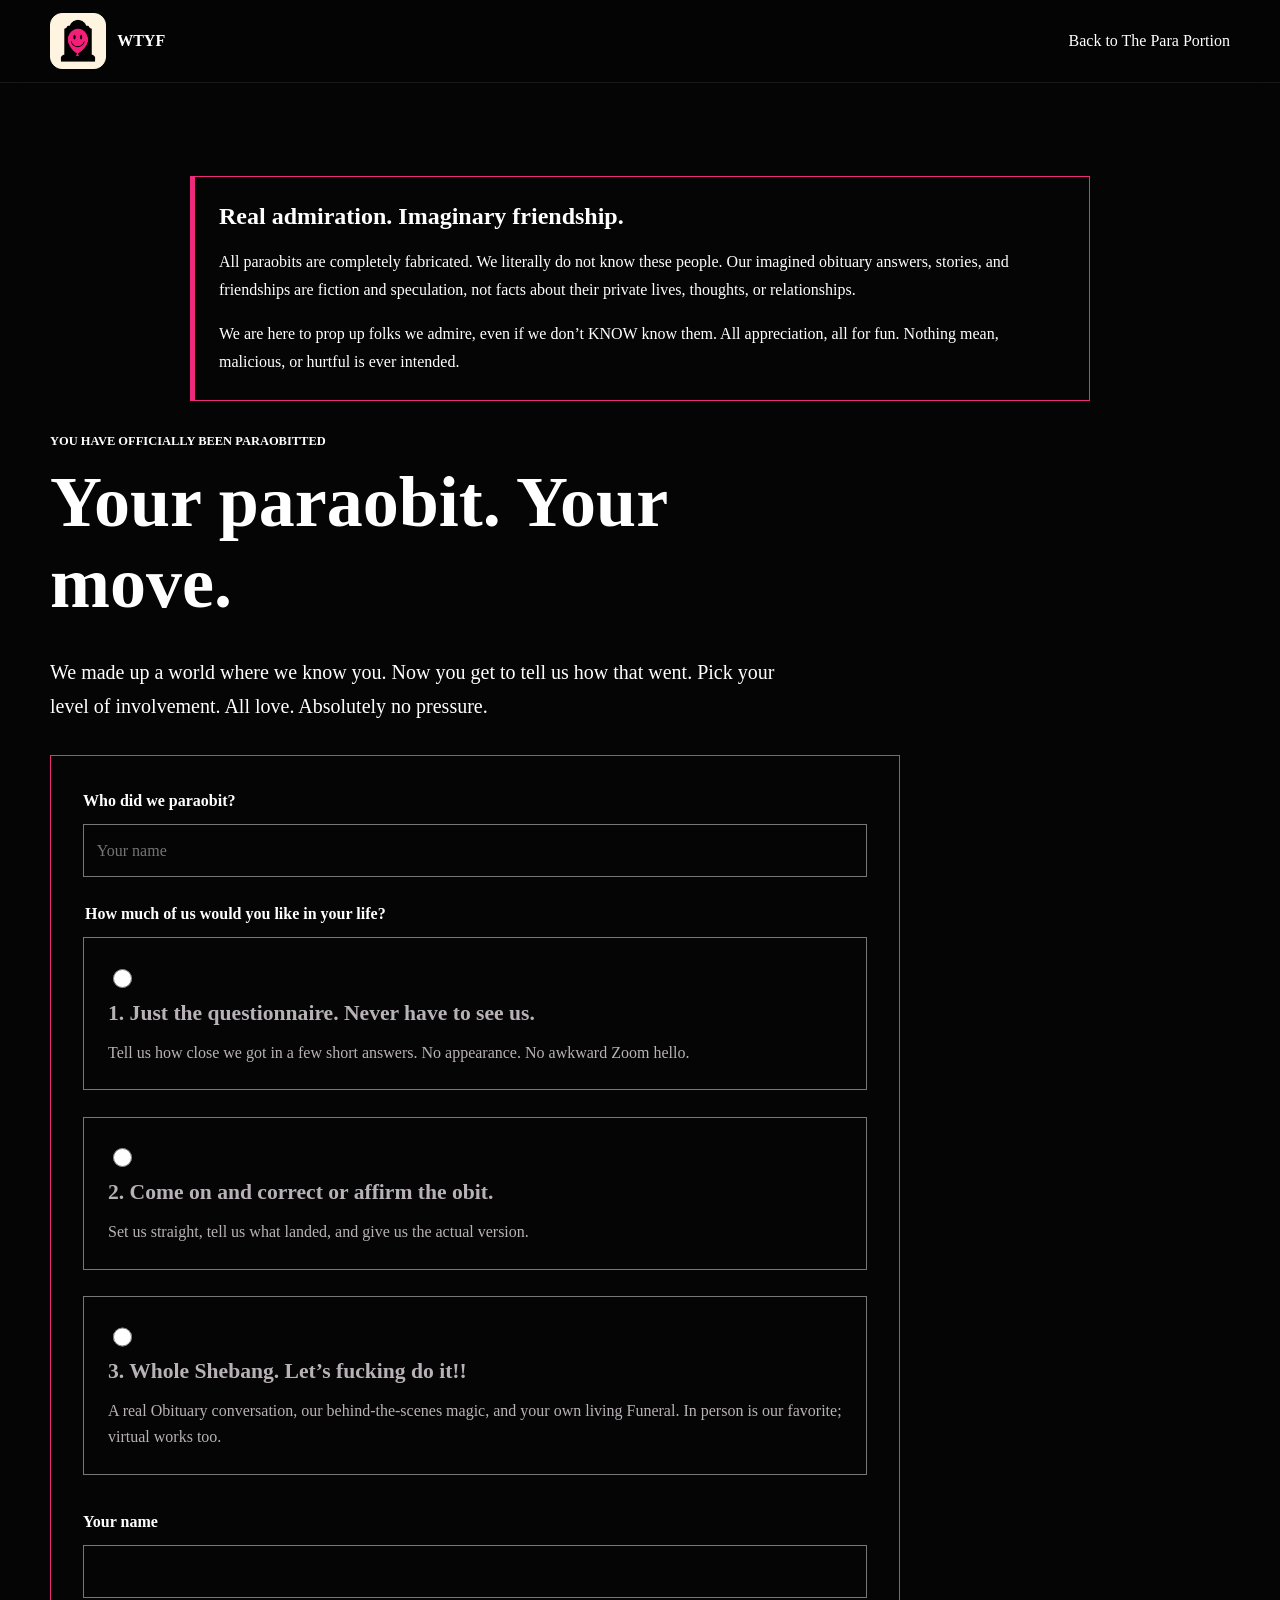
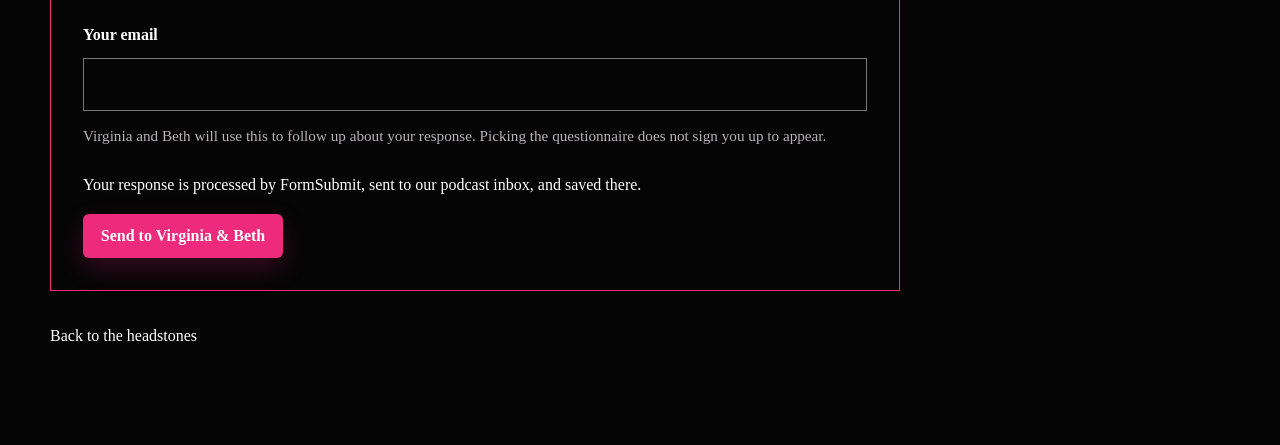
==== commit b9dd9506: "Keep the hosts KNOW know phrasing in paraobit disclaimer" ====
--- a/para-response.html
+++ b/para-response.html
@@ -1,4 +1,4 @@
-<!doctype html><html lang="en"><head><meta charset="utf-8"><meta name="viewport" content="width=device-width,initial-scale=1"><title>Your paraobit. Your move. | WTYF</title><link rel="stylesheet" href="styles.css"></head><body><a class="skip-link" href="#main">Skip to content</a><header class="site-header"><nav class="nav-shell"><a class="brand-lockup" href="index.html"><img src="assets/images/tombstone-logo-transparent.png" alt="" width="44" height="44"><span>WTYF</span></a><a href="index.html#para-portion">Back to The Para Portion</a></nav></header><main id="main" class="para-response-main"><aside class="para-disclaimer" aria-label="Paraobit disclaimer"><h3>Real admiration. Imaginary friendship.</h3><p>All paraobits are completely fabricated. We literally do not know these people. Our imagined obituary answers, stories, and friendships are fiction and speculation, not facts about their private lives, thoughts, or relationships.</p><p>We are here to prop up folks we admire. All appreciation, all for fun. Nothing mean, malicious, or hurtful is ever intended.</p></aside><div class="section-inner"><p class="section-kicker">You have officially been paraobitted</p><h1>Your paraobit. Your move.</h1><p class="response-intro">We made up a world where we know you. Now you get to tell us how that went. Pick your level of involvement. All love. Absolutely no pressure.</p><form class="nomination-form para-response-form" action="https://formsubmit.co/welcometoyourfuneralpodcast@gmail.com" method="POST" data-response-form><input type="hidden" name="_template" value="table"><input type="hidden" name="_next" value="https://wtyf-podcast-preliminary.abuzzraven37.chatgpt.site/thank-you.html"><div hidden aria-hidden="true"><input type="text" name="_honey" tabindex="-1" autocomplete="off" aria-label="Leave empty"></div><input type="hidden" name="_subject" value="WTYF: Paraobit response"><label for="subject">Who did we paraobit?</label><input id="subject" name="subject" required maxlength="160" placeholder="Your name"><fieldset class="response-choices"><legend>How much of us would you like in your life?</legend>
+<!doctype html><html lang="en"><head><meta charset="utf-8"><meta name="viewport" content="width=device-width,initial-scale=1"><title>Your paraobit. Your move. | WTYF</title><link rel="stylesheet" href="styles.css"></head><body><a class="skip-link" href="#main">Skip to content</a><header class="site-header"><nav class="nav-shell"><a class="brand-lockup" href="index.html"><img src="assets/images/tombstone-logo-transparent.png" alt="" width="44" height="44"><span>WTYF</span></a><a href="index.html#para-portion">Back to The Para Portion</a></nav></header><main id="main" class="para-response-main"><aside class="para-disclaimer" aria-label="Paraobit disclaimer"><h3>Real admiration. Imaginary friendship.</h3><p>All paraobits are completely fabricated. We literally do not know these people. Our imagined obituary answers, stories, and friendships are fiction and speculation, not facts about their private lives, thoughts, or relationships.</p><p>We are here to prop up folks we admire, even if we don’t KNOW know them. All appreciation, all for fun. Nothing mean, malicious, or hurtful is ever intended.</p></aside><div class="section-inner"><p class="section-kicker">You have officially been paraobitted</p><h1>Your paraobit. Your move.</h1><p class="response-intro">We made up a world where we know you. Now you get to tell us how that went. Pick your level of involvement. All love. Absolutely no pressure.</p><form class="nomination-form para-response-form" action="https://formsubmit.co/welcometoyourfuneralpodcast@gmail.com" method="POST" data-response-form><input type="hidden" name="_template" value="table"><input type="hidden" name="_next" value="https://wtyf-podcast-preliminary.abuzzraven37.chatgpt.site/thank-you.html"><div hidden aria-hidden="true"><input type="text" name="_honey" tabindex="-1" autocomplete="off" aria-label="Leave empty"></div><input type="hidden" name="_subject" value="WTYF: Paraobit response"><label for="subject">Who did we paraobit?</label><input id="subject" name="subject" required maxlength="160" placeholder="Your name"><fieldset class="response-choices"><legend>How much of us would you like in your life?</legend>
 <label class="response-choice"><input type="radio" name="choice" value="questionnaire" required><span><strong>1. Just the questionnaire. Never have to see us.</strong><small>Tell us how close we got in a few short answers. No appearance. No awkward Zoom hello.</small></span></label>
 <label class="response-choice"><input type="radio" name="choice" value="correction" required><span><strong>2. Come on and correct or affirm the obit.</strong><small>Set us straight, tell us what landed, and give us the actual version.</small></span></label>
 <label class="response-choice"><input type="radio" name="choice" value="whole-shebang" required><span><strong>3. Whole Shebang. Let’s fucking do it!!</strong><small>A real Obituary conversation, our behind-the-scenes magic, and your own living Funeral. In person is our favorite; virtual works too.</small></span></label></fieldset>
